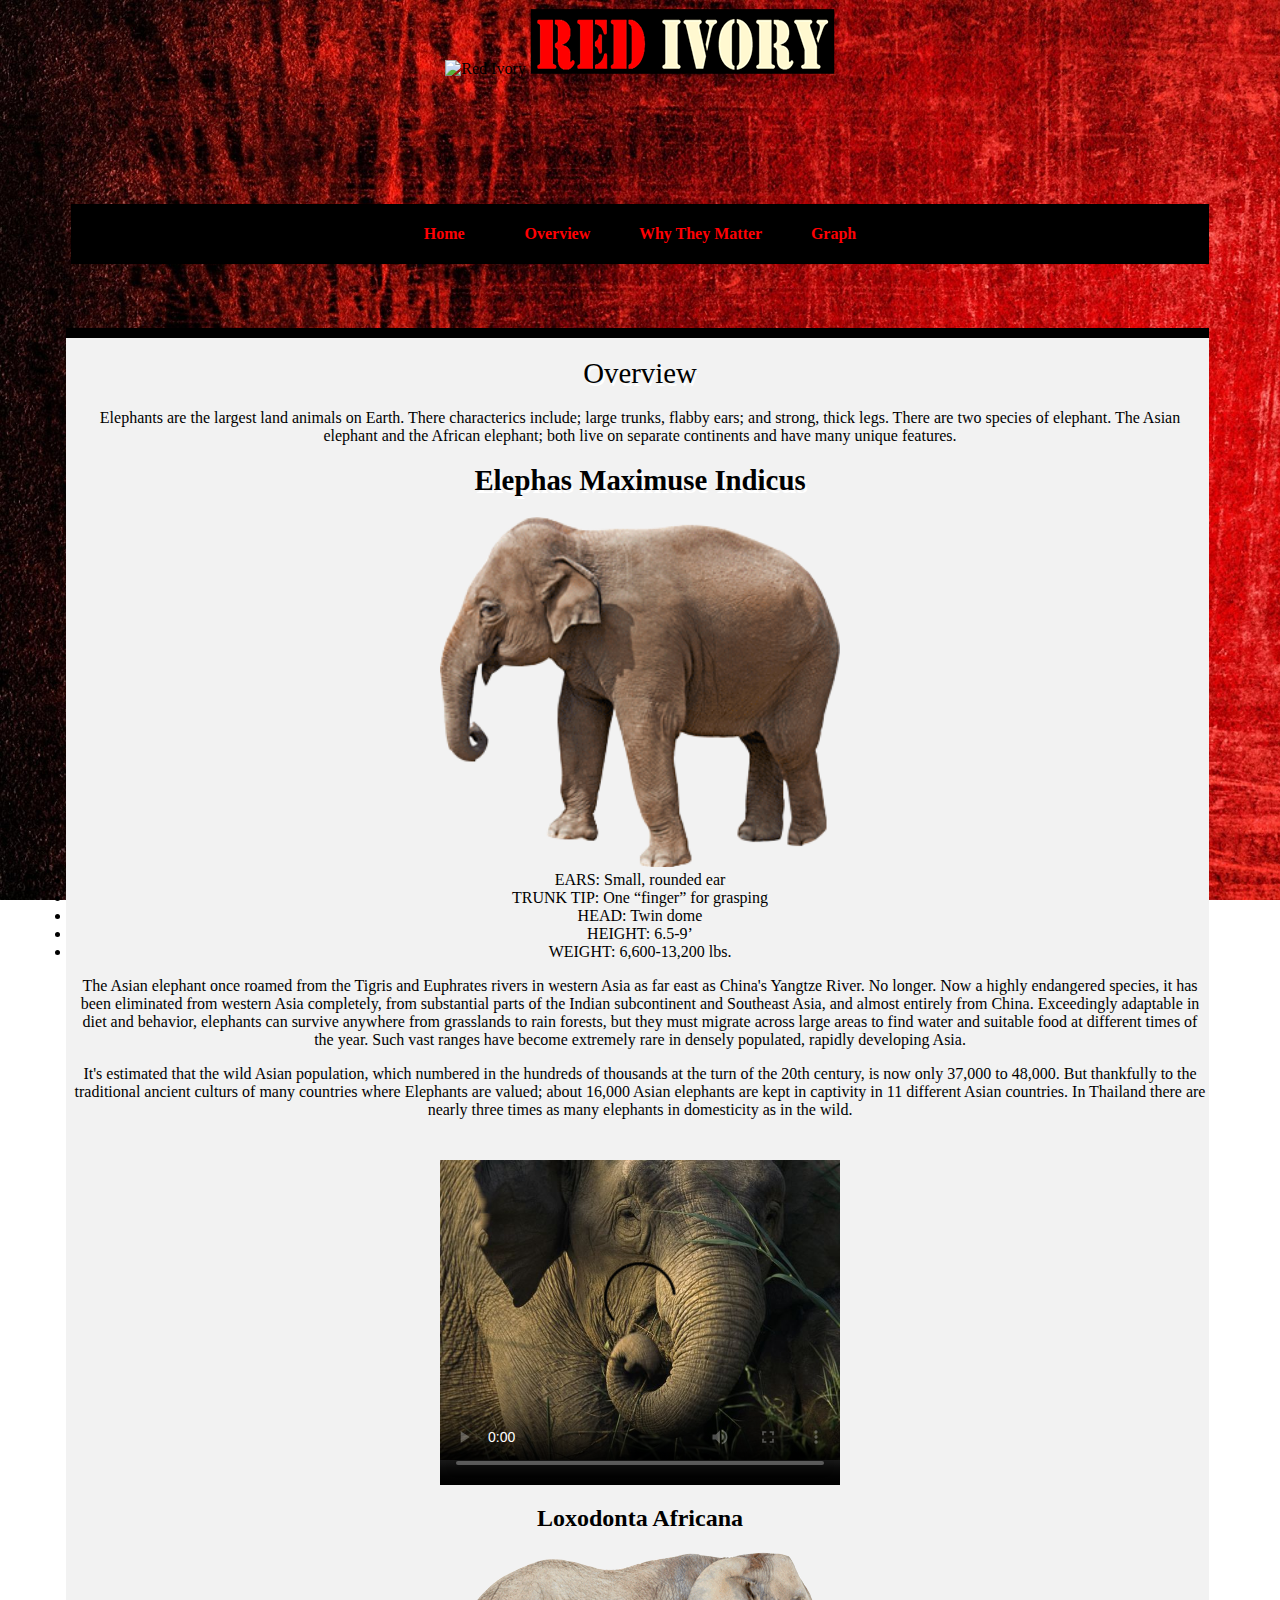
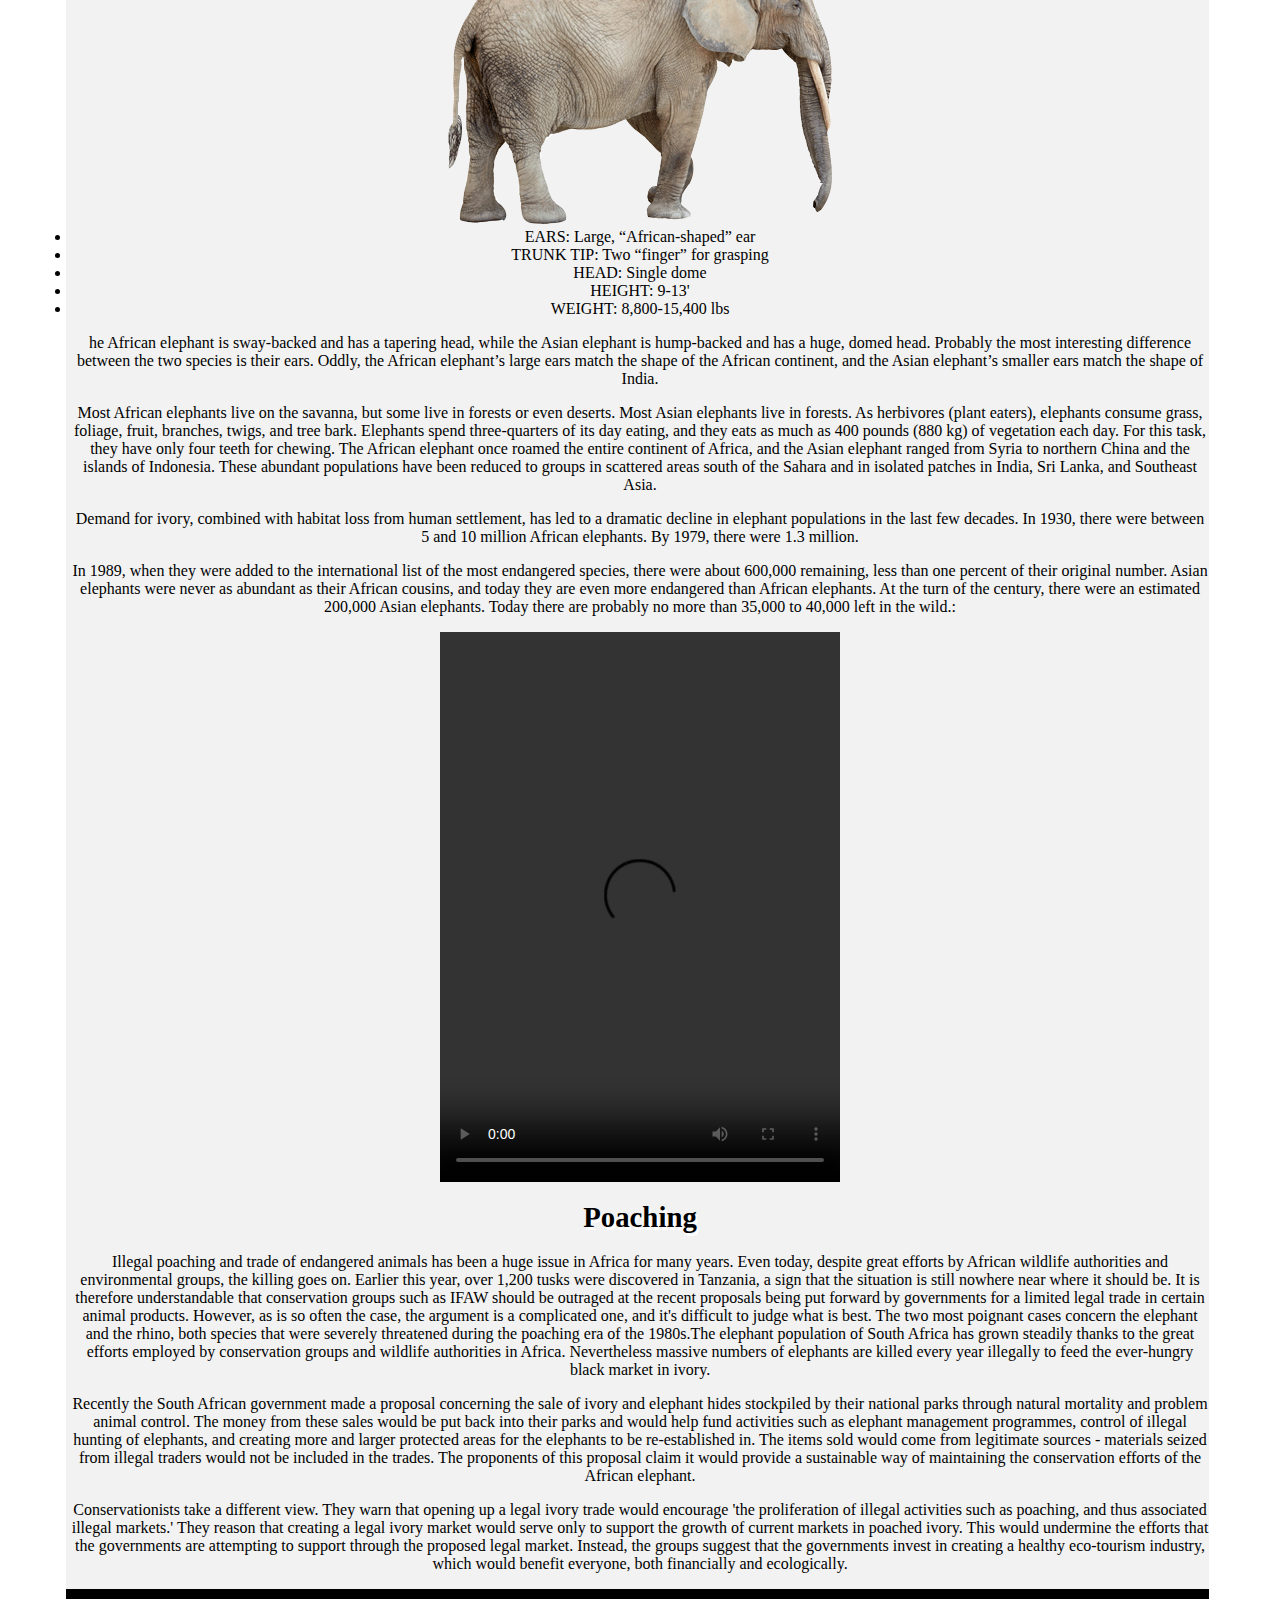
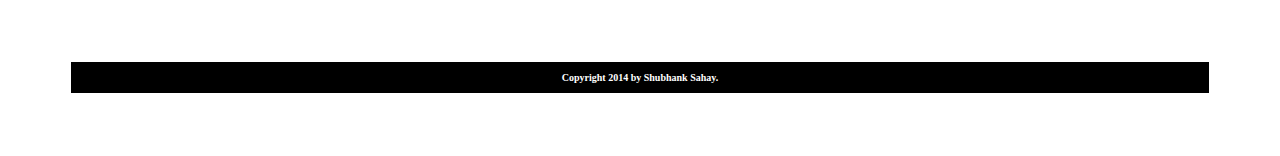
==== Website-Mine/Final/about.html @ fa91cffa "Commit" ====
<!doctype html>
<html>
<head>
<meta charset="UTF-8">
<title>Red Ivory</title>
<link href="Styles.css" rel="stylesheet" type="text/css">
<style type="text/css">
body {
	background-image: url(images/Red.jpg);
	background-size: cover;
	background-attachment: fixed;
}
</style>
<!--The following script tag downloads a font from the Adobe Edge Web Fonts server for use within the web page. We recommend that you do not modify it.--><script>var __adobewebfontsappname__="dreamweaver"</script><script src="http://use.edgefonts.net/lobster:n4:default;source-sans-pro:n2,n7:default;abril-fatface:n4:default.js" type="text/javascript"></script>


<meta name="viewport" content="width=device-width, initial-scale=1">

</head>

<body>

<header>
  <img src="images/logo.png" alt="Red Ivory" width="330" height="185" title="Red Ivory"/>
  <img src="images/RI.png" width="305" height="66" alt=""/>
<nav>
  <p><a href="index.html" class="navHome">Home</a> <a href="about.html" class="navAbout">Overview</a> <a href="portfolio.html" class="navPort">Why They Matter</a> <a href="contact.html" class="navContact">Graph</a></p>
  
</nav>
</header>



<section class="sectionFull">
  <h1>Overview</h1>
  

<p>Elephants are the largest land animals on Earth. There characterics include; large trunks, flabby ears; and strong, thick legs. There are two species of elephant. The Asian elephant and the African elephant; both live on separate continents and have many unique features.</p>

<h1><strong>Elephas Maximuse Indicus</strong></h1>

<img src="images/AsianEle.png" alt=""width="400" height="350"/>

  <li>EARS: Small, rounded ear</li>
  <li>TRUNK TIP: One “finger” for grasping</li>
  <li>HEAD: Twin dome</li>
  <li>HEIGHT: 6.5-9’</li>
  <li>WEIGHT: 6,600-13,200 lbs.</li>

 
<p> The Asian elephant once roamed from the Tigris and Euphrates rivers in western Asia as far east as China's Yangtze River. No longer. Now a highly endangered species, it has been eliminated from western Asia completely, from substantial parts of the Indian subcontinent and Southeast Asia, and almost entirely from China.
 Exceedingly adaptable in diet and behavior, elephants can survive anywhere from grasslands to rain forests, but they must migrate across large areas to find water and suitable food at different times of the year. Such vast ranges have become extremely rare in densely populated, rapidly developing Asia.</p>

<p>It's estimated that the wild Asian population, which numbered in the hundreds of thousands at the turn of the 20th century, is now only 37,000 to 48,000. But thankfully to the traditional ancient culturs of many countries where Elephants are valued; about 16,000 Asian elephants are kept in captivity in 11 different Asian countries. In Thailand there are nearly three times as many elephants in domesticity as in the wild.</p>


<video width="400" height="350" poster="media/Poster.jpg" controls >
    <source src="media/IndianEle.mp4" type="video/mp4">
  </video>
  
<h2><strong>Loxodonta Africana</strong></h2>

<img src="images/AfricanEle.png" alt="" width="384" height="272"/>

<li>EARS: Large, “African-shaped” ear</li>
<li>TRUNK TIP: Two “finger” for grasping</li>
<li>HEAD: Single dome</li>
<li>HEIGHT: 9-13'</li>
<li>WEIGHT: 8,800-15,400 lbs</li>
<p>he African elephant is sway-backed and has a tapering head, while the Asian elephant is hump-backed and has a huge, domed head. Probably the most interesting difference between the two species is their ears. Oddly, the African elephant’s large ears match the shape of the African continent, and the Asian elephant’s smaller ears match the shape of India.</p>
  
 <p> Most African elephants live on the savanna, but some live in forests or even deserts. Most Asian elephants live in forests. As herbivores (plant eaters), elephants consume grass, foliage, fruit, branches, twigs, and tree bark. Elephants spend three-quarters of its day eating, and they eats as much as 400 pounds (880 kg) of vegetation each day. For this task, they have only four teeth for chewing.
  The African elephant once roamed the entire continent of Africa, and the Asian elephant ranged from Syria to northern China and the islands of Indonesia. These abundant populations have been reduced to groups in scattered areas south of the Sahara and in isolated patches in India, Sri Lanka, and Southeast Asia.</p>
  
  <p>Demand for ivory, combined with habitat loss from human settlement, has led to a dramatic decline in elephant populations in the last few decades. In 1930, there were between 5 and 10 million African elephants. By 1979, there were 1.3 million.</p>
  
  <p>
  In 1989, when they were added to the international list of the most endangered species, there were about 600,000 remaining, less than one percent of their original number.
  Asian elephants were never as abundant as their African cousins, and today they are even more endangered than African elephants. At the turn of the century, there were an estimated 200,000 Asian elephants. Today there are probably no more than 35,000 to 40,000 left in the wild.:</p>
 

<video controls video width="400" height="550"><source src="media/AfricanEleVid.mp4" type="video/mp4"></video>
<h1><strong>Poaching</strong></h1>

<p>
Illegal poaching and trade of endangered animals has been a huge issue in Africa for many years. Even today, despite great efforts by African wildlife authorities and environmental groups, the killing goes on. Earlier this year, over 1,200 tusks were discovered in Tanzania, a sign that the situation is still nowhere near where it should be. It is therefore understandable that conservation groups such as IFAW should be outraged at the recent proposals being put forward by governments for a limited legal trade in certain animal products. However, as is so often the case, the argument is a complicated one, and it's difficult to judge what is best. The two most poignant cases concern the elephant and the rhino, both species that were severely threatened during the poaching era of the 1980s.The elephant population of South Africa has grown steadily thanks to the great efforts employed by conservation groups and wildlife authorities in Africa. Nevertheless massive numbers of elephants are killed every year illegally to feed the ever-hungry black market in ivory.</p>

<p>Recently the South African government made a proposal concerning the sale of ivory and elephant hides stockpiled by their national parks through natural mortality and problem animal control. The money from these sales would be put back into their parks and would help fund activities such as elephant management programmes, control of illegal hunting of elephants, and creating more and larger protected areas for the elephants to be re-established in. The items sold would come from legitimate sources - materials seized from illegal traders would not be included in the trades. The proponents of this proposal claim it would provide a sustainable way of maintaining the conservation efforts of the African elephant.</p>

<p>Conservationists take a different view. They warn that opening up a legal ivory trade would encourage 'the proliferation of illegal activities such as poaching, and thus associated illegal markets.' They reason that creating a legal ivory market would serve only to support the growth of current markets in poached ivory. This would undermine the efforts that the governments are attempting to support through the proposed legal market. Instead, the groups suggest that the governments invest in creating a healthy eco-tourism industry, which would benefit everyone, both financially and ecologically.
</p>


</section>

<footer>Copyright 2014 by Shubhank Sahay.</footer>

</body>
</html>
---- Website-Mine/Final/Styles.css ----
@charset "UTF-8";
h1 {
	font-family: abril-fatface;
	font-style: normal;
	font-weight: 400;
	font-size: 1.8em;
	text-shadow: 2px 3px #FFFFFF;
	text-align: center;
}
h2 {
	font-family: abril-fatface;
	font-style: normal;
	font-weight: 00;
}
body {
	font-family: source-sans-pro;
	font-style: normal;
	font-weight: 200;
	background-image: url(images/Red.jpg);
	background-size: cover;
	background-attachment: fixed;
}
footer {
	background-color: #000000;
	color: #FFFFFF;
	font-weight: 600;
	font-size: x-small;
	text-align: center;
	margin-left: 5%;
	margin-top: 5%;
	margin-right: 5%;
	margin-bottom: 5%;
	padding-left: 10px;
	padding-top: 10px;
	padding-right: 10px;
	padding-bottom: 10px;
	clear: both;
}
nav {
	background-color: #000000;
	color: #F8F8F8;
	text-align: center;
	margin-top: 10%;
	margin-right: 5%;
	margin-bottom: 5%;
	margin-left: 5%;
	padding-left: 10px;
	padding-top: 5px;
	padding-right: 10px;
	padding-bottom: 5px;
	font-weight: 800;
	font-variant: normal;
}
.sectionLeft {
	width: 30%;
	margin-left: 5%;
	margin-right: 2.5%;
	float: left;
}
.sectionRight {
	width: 50%;
	margin-left: 2.5%;
	margin-right: 5%;
	float: right;
	background-color: #F2F2F2;
	border-top: 10px solid #000000;
	border-bottom: 10px solid #000000;
	margin-bottom: 5%;
	padding-left: 10px;
}
.sectionFull {
	width: 90%;
	margin-left: 5%;
	margin-right: 5%;
	float: right;
	background-color: #F2F2F2;
	border-top: 10px solid #000000;
	border-bottom: 10px solid #000000;
	margin-bottom: 5%;
	padding-left: 5px;
	text-align: center;
	color: #000000;
	font-family: emblema-one;
	font-style: normal;
	font-weight: 400;
}
header {
	text-align: center;
	clear: both;
}
a   {
	color: #FF0004;
	text-decoration: none;
}
.navHome {
	margin-left: 2%;
	margin-right: 2%;
	padding-top: 70px;
	background-image: url(images/tusk.png);
	background-size: contain;
	background-repeat: no-repeat;
	background-position: 0% 105px;
	-webkit-transition: all .5s ease 0s;
	-o-transition: all .5s ease 0s;
	transition: all .5s ease 0s;
}
.navAbout {
	margin-left: 3%;
	margin-right: 2%;
	padding-top: 80px;
	background-image: url(images/tusk.png);
	background-size: contain;
	background-repeat: no-repeat;
	background-position: 50% 105px;
	-webkit-transition: all .5s ease 0s;
	-o-transition: all .5s ease 0s;
	transition: all .5s ease 0s;
}
.navPort {
	margin-left: 2%;
	margin-right: 2%;
	padding-top: 40px;
	background-image: url(images/tusk.png);
	background-size: 45px 49px;
	background-repeat: no-repeat;
	background-position: 50% 105px;
	-webkit-transition: all .5s ease 0s;
	-o-transition: all .5s ease 50s;
	transition: all .5s ease 0s;
}
.navContact {
	margin-left: 2%;
	margin-right: 2%;
	padding-top: 70px;
	background-image: url(images/tusk.png);
	background-size: contain;
	background-repeat: no-repeat;
	background-position: 0% 105px;
	-webkit-transition: all .5s ease 0s;
	-o-transition: all .5s ease 0s;
	transition: all .5s ease 0s;
}
.navHome:hover {
	background-position: 0px 0px;
	color: #FFFFFF;
}
.navAbout:hover {
	background-position: 0px 0px;
	color: #FFFFFF;
}
.navPort:hover {
	background-position: 37px -8px;
	color: #FFFFFF;
}
.navContact:hover {
	background-position: 0px 0px;
	color: #FFFFFF;
}
#EdgeID {
	display: block;
	margin-left: auto;
	margin-right: auto;
}
video {
	display: block;
	margin-left: auto;
	margin-right: auto;
}
AsianEleImg {
}
video2 {
	display: block;
	margin-left: auto;
	margin-right: auto;
}
AsianEleImg {
}
ListAsian {
	-webkit-box-shadow: 0px 0px #EE1A1E;
	box-shadow: 0px 0px #EE1A1E;
}

@media screen and (max-width:750px){
h1 {
	font-family: abril-fatface;
	font-style: normal;
	font-weight: 400;
	font-size: 1.5em;
	text-shadow: 2px 3px #FFFFFF;
	text-align: center;
}
h2 {
	font-family: abril-fatface;
	font-style: normal;
	font-weight: 400;
	font-size: 1.2em;
}
#EdgeID {
	display: block;
	margin-left: auto;
	margin-right: auto;
	width: 400px;
	height: 280px;
}
}

@media screen and (max-width:600px){
.logo {
	width: 40%;
	height: 40%;
}
nav {
	background-color: #0000;
	color: #F8F8F8;
	text-align: center;
	margin-top: 6%;
	margin-right: 5%;
	margin-bottom: -1%;
	margin-left: 5%;
	padding-left: 10px;
	padding-top: 3px;
	padding-right: 10px;
	padding-bottom: 5px;
	font-weight: 700;
	font-variant: normal;
	font-family: source-sans-pro;
	font-style: normal;
}
.sectionLeft {
	width: 90%;
	margin-left: 5%;
	margin-right: 5%;
	float: left;
}
.sectionRight {
	width: 276%;
	margin-left: 5%;
	margin-right: 5%;
	background-color: #F2F2F2;
	border-top: 10px solid #000000;
	border-bottom: 10px solid #000000;
	margin-bottom: 5%;
	padding-left: 95px;
	padding-right: 45px;
	float: right;
	clear: left;
	text-align: center;
}
}
: 5%;
	padding-left: 10px;
}
}
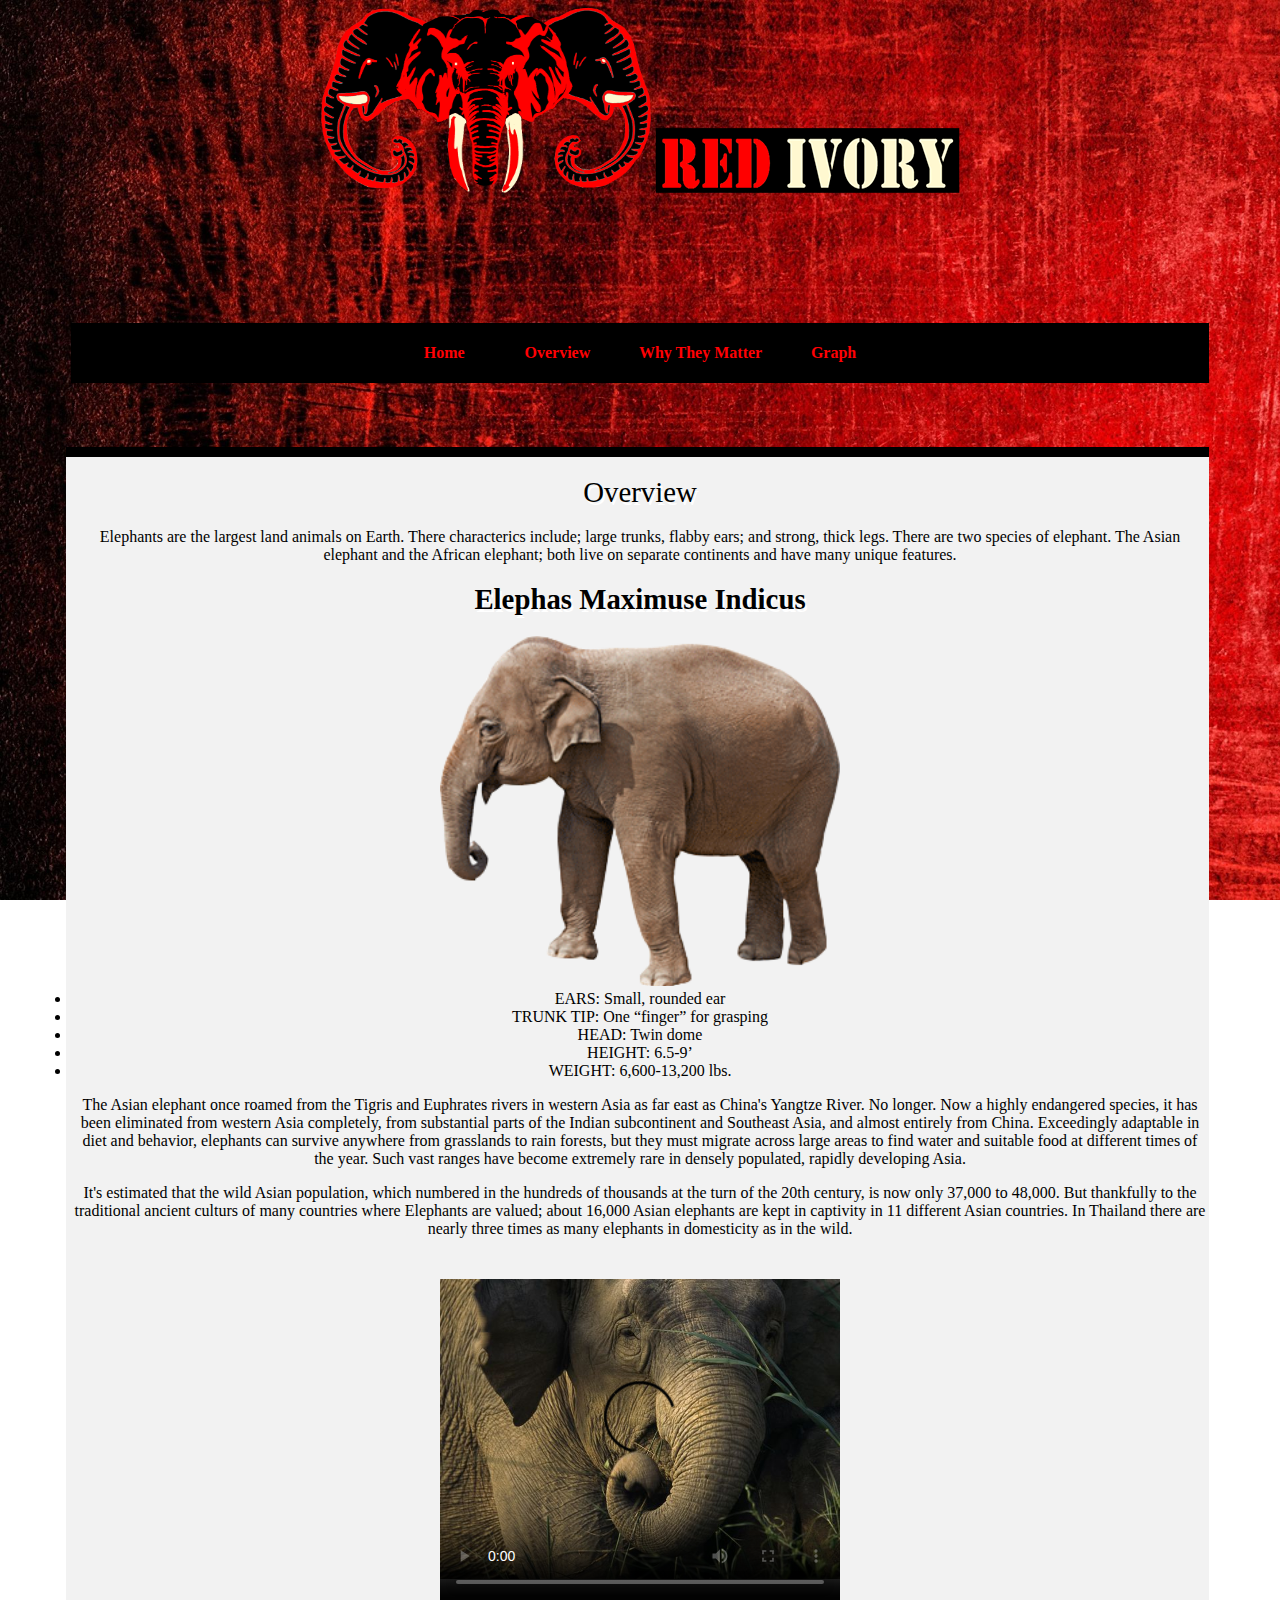
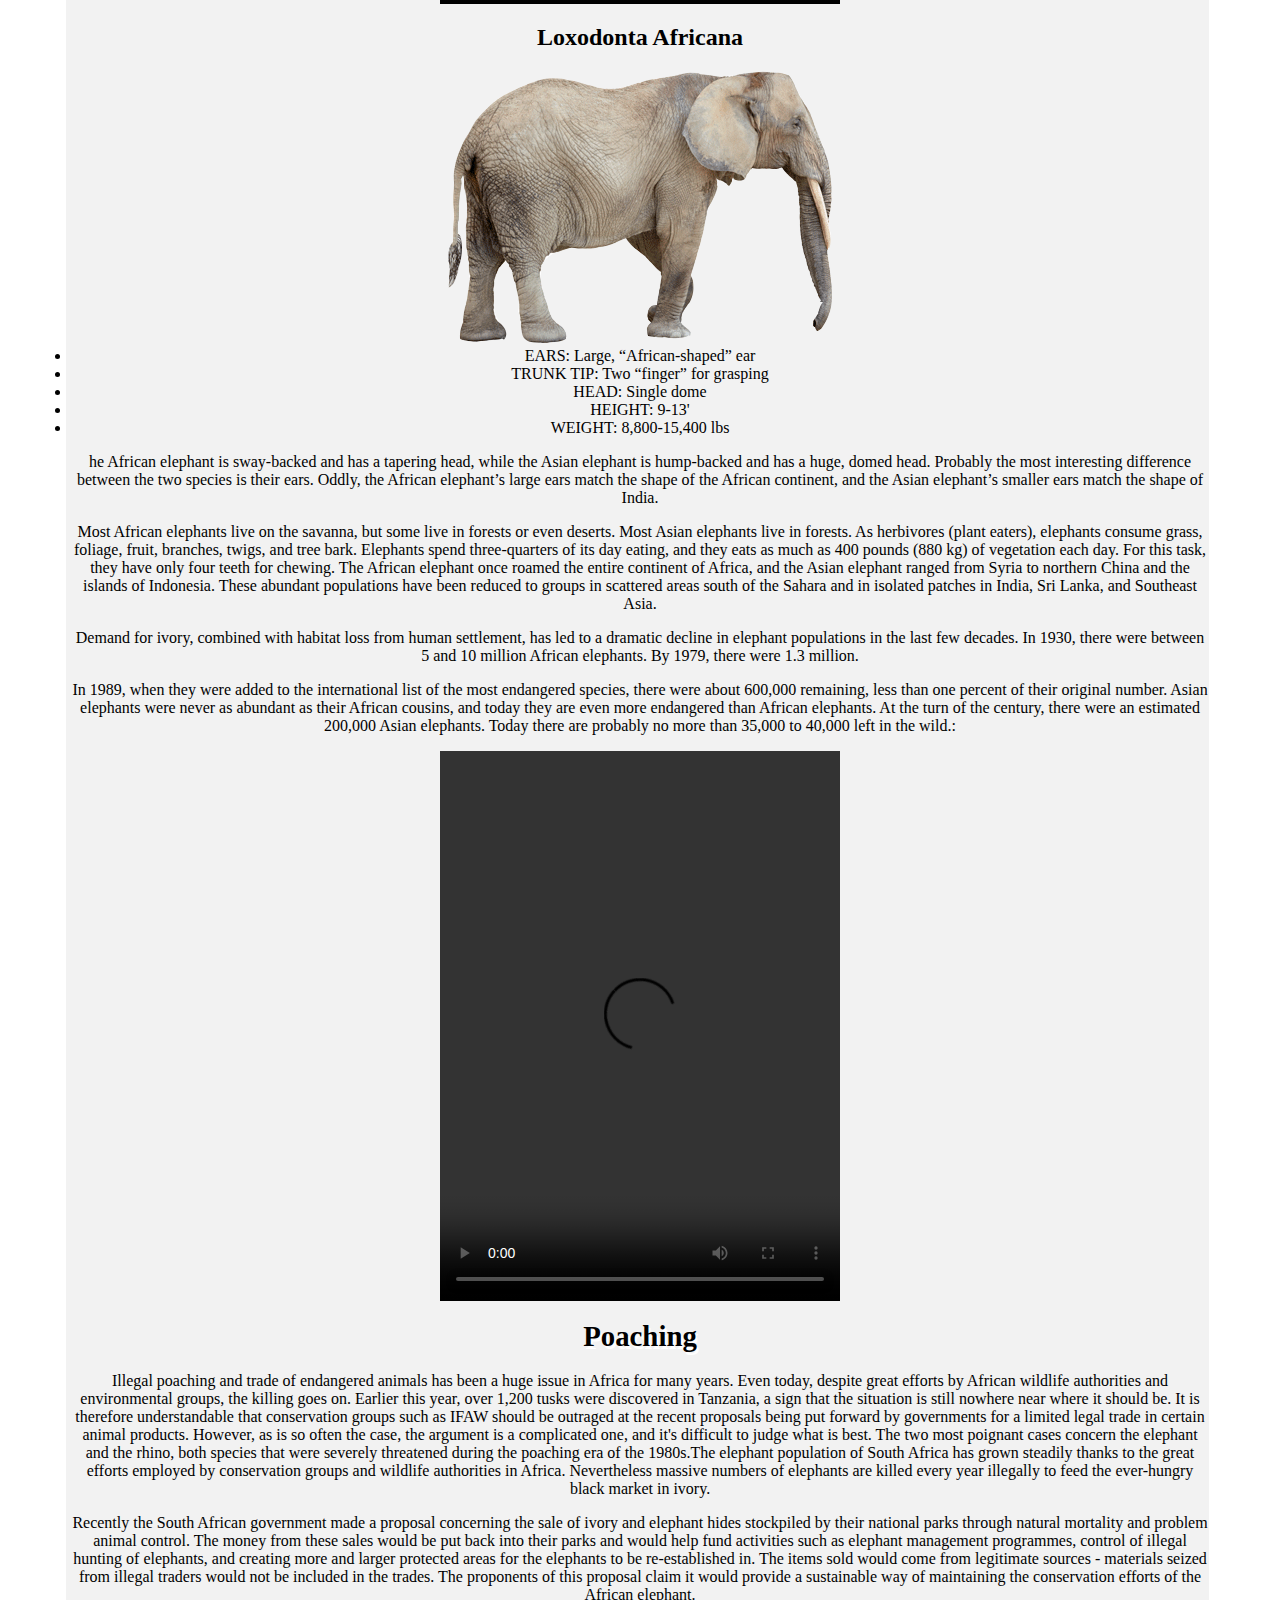
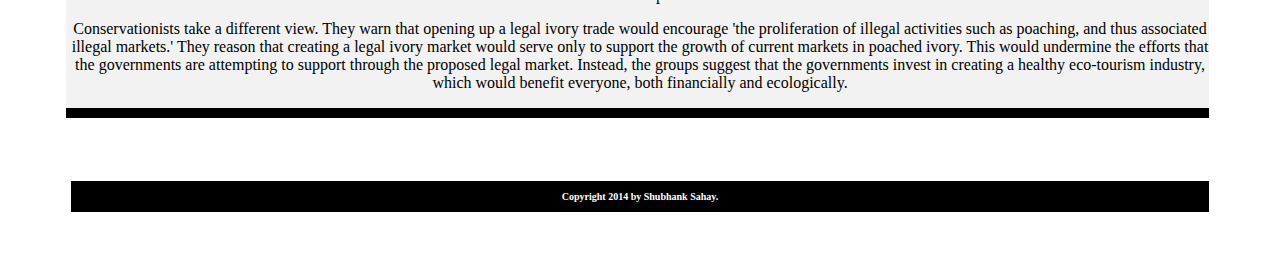
==== commit 772f0472: "Final Commity" ====
--- a/Website-Mine/Final/about.html
+++ b/Website-Mine/Final/about.html
@@ -21,10 +21,10 @@
 <body>
 
 <header>
-  <img src="images/logo.png" alt="Red Ivory" width="330" height="185" title="Red Ivory"/>
+  <img src="images/Logo.png" alt="Red Ivory" width="330" height="185" title="Red Ivory"/>
   <img src="images/RI.png" width="305" height="66" alt=""/>
 <nav>
-  <p><a href="index.html" class="navHome">Home</a> <a href="about.html" class="navAbout">Overview</a> <a href="portfolio.html" class="navPort">Why They Matter</a> <a href="contact.html" class="navContact">Graph</a></p>
+   <p><a href="index.html" class="navHome">Home</a> <a href="about.html" class="navAbout">Overview</a> <a href="portfolio.html" class="navPort">Why They Matter</a> <a href="graph.html" class="navContact">Graph</a></p>
   
 </nav>
 </header>
--- a/Website-Mine/Final/Styles.css
+++ b/Website-Mine/Final/Styles.css
@@ -96,7 +96,7 @@
 	margin-left: 2%;
 	margin-right: 2%;
 	padding-top: 70px;
-	background-image: url(images/tusk.png);
+	background-image: url(images/Tusk.png);
 	background-size: contain;
 	background-repeat: no-repeat;
 	background-position: 0% 105px;
@@ -108,7 +108,7 @@
 	margin-left: 3%;
 	margin-right: 2%;
 	padding-top: 80px;
-	background-image: url(images/tusk.png);
+	background-image: url(images/Tusk.png);
 	background-size: contain;
 	background-repeat: no-repeat;
 	background-position: 50% 105px;
@@ -120,7 +120,7 @@
 	margin-left: 2%;
 	margin-right: 2%;
 	padding-top: 40px;
-	background-image: url(images/tusk.png);
+	background-image: url(images/Tusk.png);
 	background-size: 45px 49px;
 	background-repeat: no-repeat;
 	background-position: 50% 105px;
@@ -132,7 +132,7 @@
 	margin-left: 2%;
 	margin-right: 2%;
 	padding-top: 70px;
-	background-image: url(images/tusk.png);
+	background-image: url(images/Tusk.png);
 	background-size: contain;
 	background-repeat: no-repeat;
 	background-position: 0% 105px;
